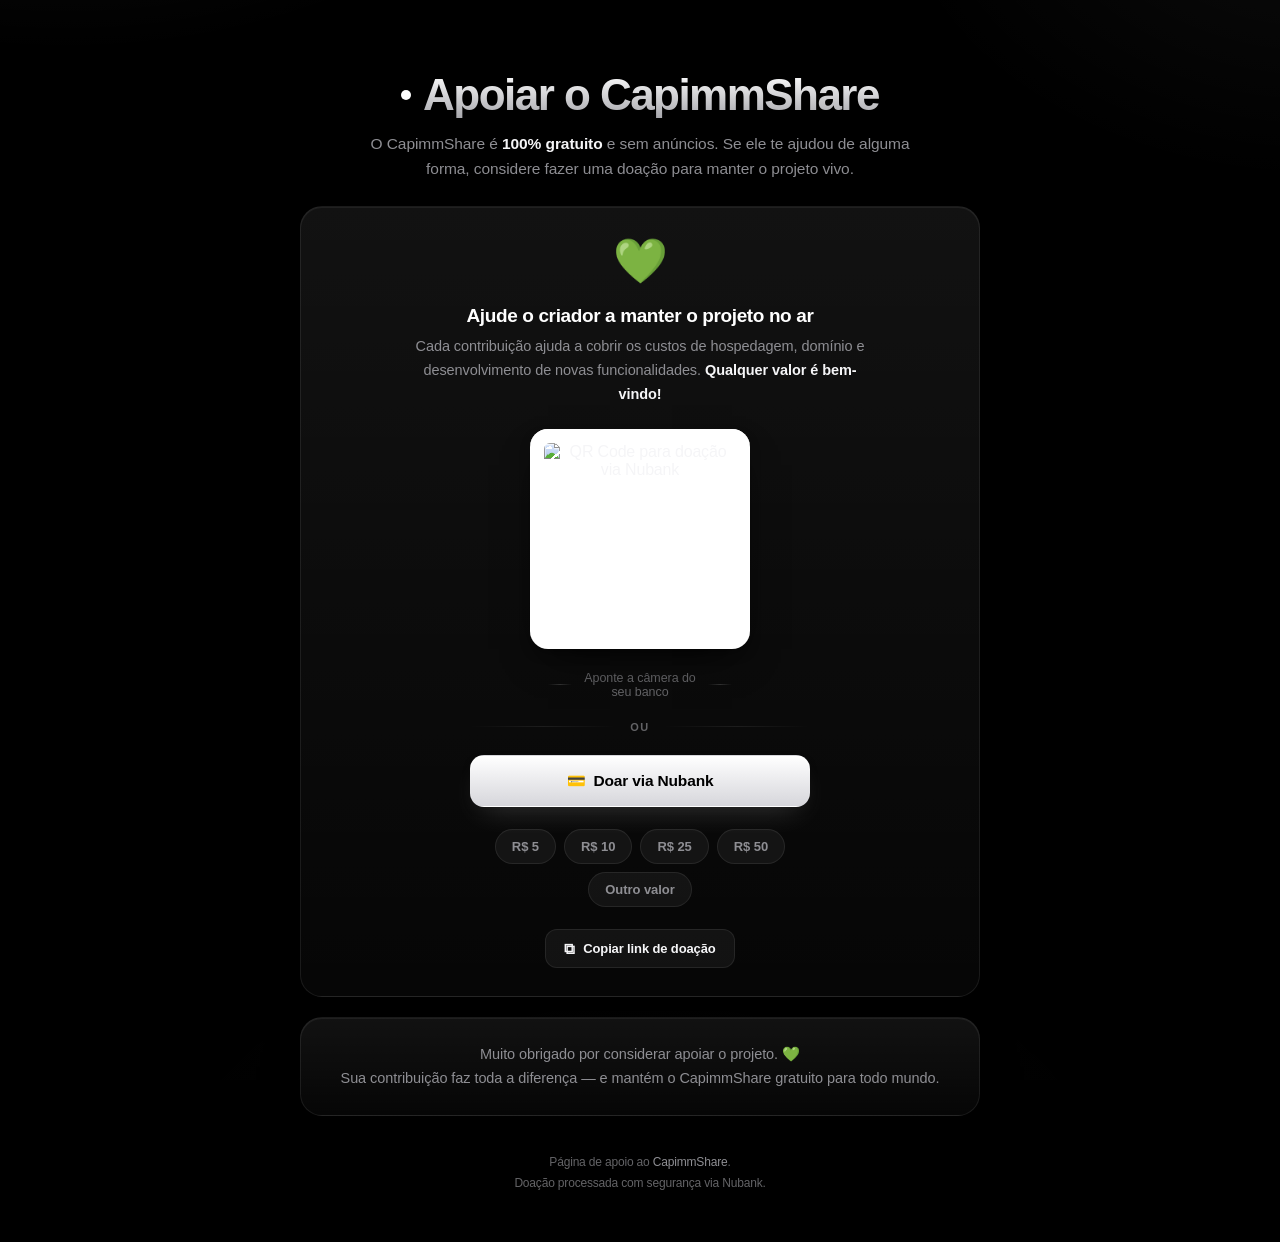
==== apoiar.html @ 95e6bf41 "Create apoiar.html" ====
<!DOCTYPE html>
<html lang="pt-BR">
<head>
<meta charset="UTF-8">
<meta name="viewport" content="width=device-width, initial-scale=1.0, viewport-fit=cover">
<title>CapimmShare — Apoiar o projeto</title>
<style>
  *,*::before,*::after{box-sizing:border-box;margin:0;padding:0}

  :root{
    --black:#000;
    --gray-900:#111;
    --gray-800:#1c1c1e;
    --gray-700:#2c2c2e;
    --gray-600:#3a3a3c;
    --gray-500:#545456;
    --gray-400:#8e8e93;
    --gray-300:#c7c7cc;
    --gray-200:#e5e5ea;
    --white:#fff;

    --text:#f5f5f7;
    --muted:#8e8e93;
    --dim:#636366;

    --stroke:rgba(255,255,255,0.08);
    --stroke-strong:rgba(255,255,255,0.16);

    --ease-out:cubic-bezier(0.16,1,0.3,1);
    --ease-spring:cubic-bezier(0.34,1.56,0.64,1);
    --ease-apple:cubic-bezier(0.32,0.72,0,1);
    --ease-smooth:cubic-bezier(0.4,0,0.2,1);
  }

  html,body{height:100%}
  body{
    font-family:-apple-system,BlinkMacSystemFont,'SF Pro Display','Inter','Segoe UI',Roboto,sans-serif;
    color:var(--text);
    background:var(--black);
    min-height:100dvh;
    -webkit-font-smoothing:antialiased;
    -moz-osx-font-smoothing:grayscale;
    letter-spacing:-0.011em;
    overflow-x:hidden;
    position:relative;
  }

  /* =========================================================
     AMBIENTE (mesmo gradiente animado)
     ========================================================= */
  body::before{
    content:'';
    position:fixed;inset:-20%;
    background:
      radial-gradient(900px 620px at 18% -12%, rgba(255,255,255,0.09), transparent 62%),
      radial-gradient(760px 540px at 88% 4%, rgba(255,255,255,0.05), transparent 58%),
      radial-gradient(900px 700px at 50% 118%, rgba(255,255,255,0.035), transparent 60%);
    pointer-events:none;z-index:0;
    animation:ambient 24s var(--ease-smooth) infinite alternate;
  }
  @keyframes ambient{
    0%{transform:translate3d(0,0,0) scale(1);opacity:1}
    100%{transform:translate3d(0,-2.5%,0) scale(1.05);opacity:.85}
  }

  /* =========================================================
     PÁGINA
     ========================================================= */
  .page{
    position:relative;z-index:1;
    min-height:100dvh;
    display:flex;flex-direction:column;
    align-items:center;
    padding:72px 20px 48px;
    gap:20px;
    max-width:720px;margin:0 auto;width:100%;
  }

  /* Entrada escalonada */
  .page > *{animation:rise .9s var(--ease-out) both}
  .page > *:nth-child(1){animation-delay:.05s}
  .page > *:nth-child(2){animation-delay:.15s}
  .page > *:nth-child(3){animation-delay:.25s}
  .page > *:nth-child(4){animation-delay:.35s}
  @keyframes rise{
    from{opacity:0;transform:translateY(16px)}
    to{opacity:1;transform:translateY(0)}
  }

  /* =========================================================
     HERO
     ========================================================= */
  .hero{
    text-align:center;display:flex;flex-direction:column;
    gap:14px;max-width:560px;margin-bottom:4px;
  }
  .hero h1{
    font-size:clamp(28px,5vw,44px);font-weight:700;
    letter-spacing:-0.035em;line-height:1.05;
    display:flex;align-items:center;justify-content:center;gap:12px;
    background:linear-gradient(180deg,#ffffff 0%,#a8a8ad 100%);
    -webkit-background-clip:text;background-clip:text;
    -webkit-text-fill-color:transparent;color:transparent;
  }
  .hero h1 .dot{
    width:10px;height:10px;border-radius:50%;background:var(--white);
    animation:glowPulse 2.6s var(--ease-smooth) infinite;flex:none;
  }
  @keyframes glowPulse{
    0%{box-shadow:0 0 0 0 rgba(255,255,255,0.35)}
    70%{box-shadow:0 0 0 14px rgba(255,255,255,0)}
    100%{box-shadow:0 0 0 0 rgba(255,255,255,0)}
  }
  .hero p{
    color:var(--muted);font-size:15.5px;line-height:1.6;
    letter-spacing:-0.005em;
  }
  .hero p strong{color:var(--text);font-weight:600}

  /* =========================================================
     GLASS CARD
     ========================================================= */
  .glass-card{
    width:100%;
    background:linear-gradient(180deg, rgba(255,255,255,0.07) 0%, rgba(255,255,255,0.025) 100%);
    border:1px solid var(--stroke);
    border-radius:22px;
    backdrop-filter:blur(40px) saturate(140%);
    -webkit-backdrop-filter:blur(40px) saturate(140%);
    box-shadow:
      0 1px 0 0 rgba(255,255,255,0.06) inset,
      0 30px 70px -34px rgba(0,0,0,0.95),
      0 10px 30px -18px rgba(0,0,0,0.8);
  }

  /* =========================================================
     CARD DE DOAÇÃO
     ========================================================= */
  .donate-card{
    padding:32px 28px 28px;
    display:flex;flex-direction:column;align-items:center;
    gap:22px;
    text-align:center;
  }

  .donate-emoji{
    font-size:44px;line-height:1;
    animation:heartbeat 2.4s var(--ease-spring) infinite;
    display:inline-block;
  }
  @keyframes heartbeat{
    0%,100%{transform:scale(1)}
    14%{transform:scale(1.12)}
    28%{transform:scale(1)}
    42%{transform:scale(1.08)}
    56%{transform:scale(1)}
  }

  .donate-title{
    font-size:19px;font-weight:700;
    letter-spacing:-0.02em;color:var(--white);
  }
  .donate-text{
    font-size:14.5px;line-height:1.65;color:var(--muted);
    letter-spacing:-0.005em;max-width:460px;
  }
  .donate-text strong{color:var(--text);font-weight:600}

  /* QR Code */
  .qr-frame{
    width:220px;height:220px;
    padding:14px;
    background:var(--white);
    border-radius:18px;
    box-shadow:
      0 1px 0 0 rgba(255,255,255,0.9) inset,
      0 18px 40px -18px rgba(0,0,0,0.9),
      0 6px 16px -8px rgba(0,0,0,0.7);
    display:flex;align-items:center;justify-content:center;
    transition:transform .5s var(--ease-apple), box-shadow .5s var(--ease-out);
    position:relative;
  }
  .qr-frame:hover{
    transform:translateY(-4px) scale(1.02);
    box-shadow:
      0 1px 0 0 rgba(255,255,255,0.9) inset,
      0 26px 60px -20px rgba(0,0,0,0.95),
      0 10px 24px -10px rgba(0,0,0,0.8);
  }
  .qr-frame img{
    width:100%;height:100%;
    display:block;border-radius:6px;
    image-rendering:pixelated;
  }

  .qr-hint{
    font-size:12.5px;color:var(--dim);
    letter-spacing:-0.005em;
    display:flex;align-items:center;gap:6px;
  }
  .qr-hint::before,
  .qr-hint::after{
    content:'';flex:0 0 24px;height:1px;
    background:linear-gradient(90deg,transparent,var(--stroke-strong),transparent);
  }

  /* Divisor "ou" */
  .divider{
    display:flex;align-items:center;gap:14px;
    width:100%;max-width:340px;
    color:var(--dim);
    font-size:11px;font-weight:600;
    letter-spacing:0.14em;text-transform:uppercase;
  }
  .divider::before,
  .divider::after{
    content:'';flex:1;height:1px;
    background:linear-gradient(90deg, transparent, var(--stroke), transparent);
  }

  /* =========================================================
     BOTÕES
     ========================================================= */
  .btn{
    font:inherit;font-weight:600;font-size:14px;letter-spacing:-0.01em;
    border:1px solid transparent;border-radius:12px;
    padding:14px 22px;cursor:pointer;
    display:inline-flex;align-items:center;justify-content:center;gap:8px;
    color:var(--text);background:rgba(255,255,255,0.08);border-color:var(--stroke);
    white-space:nowrap;-webkit-tap-highlight-color:transparent;
    text-decoration:none;
    transition:
      transform .3s var(--ease-apple),
      background .3s var(--ease-out),
      box-shadow .3s var(--ease-out),
      color .3s var(--ease-out),
      border-color .3s var(--ease-out);
  }
  .btn:hover{background:rgba(255,255,255,0.12);border-color:var(--stroke-strong)}
  .btn:active{transform:scale(.965)}
  .btn:focus-visible{outline:2px solid rgba(255,255,255,0.4);outline-offset:2px}

  .btn-primary{
    background:linear-gradient(180deg,#ffffff 0%,#d6d6db 100%);
    color:#000;border-color:transparent;
    box-shadow:
      0 1px 0 0 rgba(255,255,255,0.9) inset,
      0 12px 30px -12px rgba(255,255,255,0.22),
      0 4px 12px -6px rgba(0,0,0,0.7);
  }
  .btn-primary:hover{
    background:linear-gradient(180deg,#ffffff 0%,#e8e8ed 100%);
    box-shadow:
      0 1px 0 0 rgba(255,255,255,0.9) inset,
      0 16px 40px -14px rgba(255,255,255,0.28),
      0 6px 16px -8px rgba(0,0,0,0.8);
  }
  .btn-lg{width:100%;max-width:340px;padding:16px;font-size:15.5px;border-radius:14px}

  .btn-ghost{
    background:rgba(255,255,255,0.05);
    border-color:var(--stroke);
    font-size:13px;padding:11px 18px;
  }
  .btn-ghost:hover{background:rgba(255,255,255,0.09)}

  .btn .ico{
    font-size:15px;line-height:1;
    transition:transform .4s var(--ease-spring);
  }
  .btn:hover .ico{transform:scale(1.15) rotate(-6deg)}

  /* =========================================================
     GRID DE VALORES SUGERIDOS
     ========================================================= */
  .amounts{
    display:flex;flex-wrap:wrap;justify-content:center;gap:8px;
    width:100%;max-width:400px;
  }
  .amount-chip{
    font:inherit;font-size:13px;font-weight:600;
    letter-spacing:-0.005em;
    padding:9px 16px;border-radius:999px;
    background:rgba(255,255,255,0.05);
    border:1px solid var(--stroke);
    color:var(--muted);cursor:pointer;
    -webkit-tap-highlight-color:transparent;
    text-decoration:none;
    transition:
      background .3s var(--ease-out),
      border-color .3s var(--ease-out),
      color .3s var(--ease-out),
      transform .3s var(--ease-apple);
  }
  .amount-chip:hover{
    background:rgba(255,255,255,0.1);
    border-color:var(--stroke-strong);
    color:var(--text);
    transform:translateY(-2px);
  }
  .amount-chip:active{transform:translateY(0) scale(.96)}

  /* =========================================================
     FOOTER
     ========================================================= */
  .foot{
    width:100%;text-align:center;
    color:var(--dim);font-size:12px;line-height:1.75;
    padding:8px 4px 0;margin-top:8px;
  }
  .foot a{
    color:var(--muted);text-decoration:none;
    transition:color .2s var(--ease-out);
  }
  .foot a:hover{color:var(--text)}

  .foot .heart{
    color:var(--gray-500);
    animation:heartbeat 2.4s var(--ease-spring) infinite;
    display:inline-block;
    vertical-align:-1px;
  }

  /* =========================================================
     RESPONSIVO
     ========================================================= */
  @media (max-width:520px){
    .page{padding:48px 16px 32px;gap:16px}
    .hero h1{font-size:26px}
    .hero p{font-size:14.5px}
    .donate-card{padding:26px 20px 22px;gap:18px}
    .qr-frame{width:190px;height:190px;padding:12px}
    .donate-emoji{font-size:38px}
  }

  @media (prefers-reduced-motion:reduce){
    *,*::before,*::after{
      animation-duration:.001ms !important;
      transition-duration:.001ms !important;
    }
  }
</style>
</head>
<body>

<main class="page">

  <!-- HERO -->
  <header class="hero">
    <h1><span class="dot"></span> Apoiar o CapimmShare</h1>
    <p>O CapimmShare é <strong>100% gratuito</strong> e sem anúncios. Se ele te ajudou de alguma forma, considere fazer uma doação para manter o projeto vivo.</p>
  </header>

  <!-- CARD DE DOAÇÃO -->
  <section class="glass-card donate-card" aria-label="Apoiar o criador">

    <span class="donate-emoji" aria-hidden="true">💚</span>

    <div>
      <h2 class="donate-title">Ajude o criador a manter o projeto no ar</h2>
      <p class="donate-text" style="margin-top:8px">
        Cada contribuição ajuda a cobrir os custos de hospedagem, domínio e desenvolvimento de novas funcionalidades. <strong>Qualquer valor é bem-vindo!</strong>
      </p>
    </div>

    <!-- QR Code Pix / Nubank -->
    <div class="qr-frame" aria-label="QR Code para doação via Nubank">
      <img
        src="https://api.qrserver.com/v1/create-qr-code/?size=400x400&data=https%3A%2F%2Fnubank.com.br%2Fcobrar%2F7c4vss%2F6ab88395-e755-4bbb-9c16-ff01f8317d6e"
        alt="QR Code para doação via Nubank"
        width="400"
        height="400"
        loading="lazy"
        referrerpolicy="no-referrer"
      >
    </div>

    <span class="qr-hint">Aponte a câmera do seu banco</span>

    <!-- Divisor -->
    <div class="divider">ou</div>

    <!-- Botão principal — link direto Nubank -->
    <a
      class="btn btn-primary btn-lg"
      href="https://nubank.com.br/cobrar/7c4vss/6ab88395-e755-4bbb-9c16-ff01f8317d6e"
      target="_blank"
      rel="noopener"
    >
      <span class="ico">💳</span>
      Doar via Nubank
    </a>

    <!-- Valores sugeridos -->
    <div class="amounts" aria-label="Valores sugeridos">
      <a class="amount-chip" href="https://nubank.com.br/cobrar/7c4vss/6ab88395-e755-4bbb-9c16-ff01f8317d6e" target="_blank" rel="noopener">R$ 5</a>
      <a class="amount-chip" href="https://nubank.com.br/cobrar/7c4vss/6ab88395-e755-4bbb-9c16-ff01f8317d6e" target="_blank" rel="noopener">R$ 10</a>
      <a class="amount-chip" href="https://nubank.com.br/cobrar/7c4vss/6ab88395-e755-4bbb-9c16-ff01f8317d6e" target="_blank" rel="noopener">R$ 25</a>
      <a class="amount-chip" href="https://nubank.com.br/cobrar/7c4vss/6ab88395-e755-4bbb-9c16-ff01f8317d6e" target="_blank" rel="noopener">R$ 50</a>
      <a class="amount-chip" href="https://nubank.com.br/cobrar/7c4vss/6ab88395-e755-4bbb-9c16-ff01f8317d6e" target="_blank" rel="noopener">Outro valor</a>
    </div>

    <!-- Botão secundário — copiar link -->
    <button class="btn btn-ghost" type="button" id="btnCopiar">
      <span class="ico">⧉</span>
      <span id="btnCopiarLabel">Copiar link de doação</span>
    </button>

  </section>

  <!-- MENSAGEM DE AGRADECIMENTO -->
  <section class="glass-card" style="padding:24px 26px;text-align:center">
    <p style="font-size:14.5px;line-height:1.7;color:var(--muted);letter-spacing:-0.005em">
      Muito obrigado por considerar apoiar o projeto. <span class="heart">💚</span><br>
      Sua contribuição faz toda a diferença — e mantém o CapimmShare gratuito para todo mundo.
    </p>
  </section>

  <!-- RODAPÉ -->
  <footer class="foot">
    Página de apoio ao <a href="https://capimmshare.lovable.app/" target="_blank" rel="noopener">CapimmShare</a>.<br>
    Doação processada com segurança via Nubank.
  </footer>

</main>

<script>
(function(){
  'use strict';

  const DONATE_URL = 'https://nubank.com.br/cobrar/7c4vss/6ab88395-e755-4bbb-9c16-ff01f8317d6e';

  const btn = document.getElementById('btnCopiar');
  const label = document.getElementById('btnCopiarLabel');
  const original = label.textContent;

  btn.addEventListener('click', async () => {
    try {
      await navigator.clipboard.writeText(DONATE_URL);
    } catch (_) {
      // fallback
      const ta = document.createElement('textarea');
      ta.value = DONATE_URL;
      ta.style.position = 'fixed';
      ta.style.opacity = '0';
      document.body.appendChild(ta);
      ta.select();
      try { document.execCommand('copy'); } catch (_) {}
      ta.remove();
    }

    label.textContent = '✓ Link copiado!';
    btn.style.borderColor = 'rgba(255,255,255,0.25)';

    clearTimeout(btn._t);
    btn._t = setTimeout(() => {
      label.textContent = original;
      btn.style.borderColor = '';
    }, 1800);
  });

})();
</script>

</body>
</html>
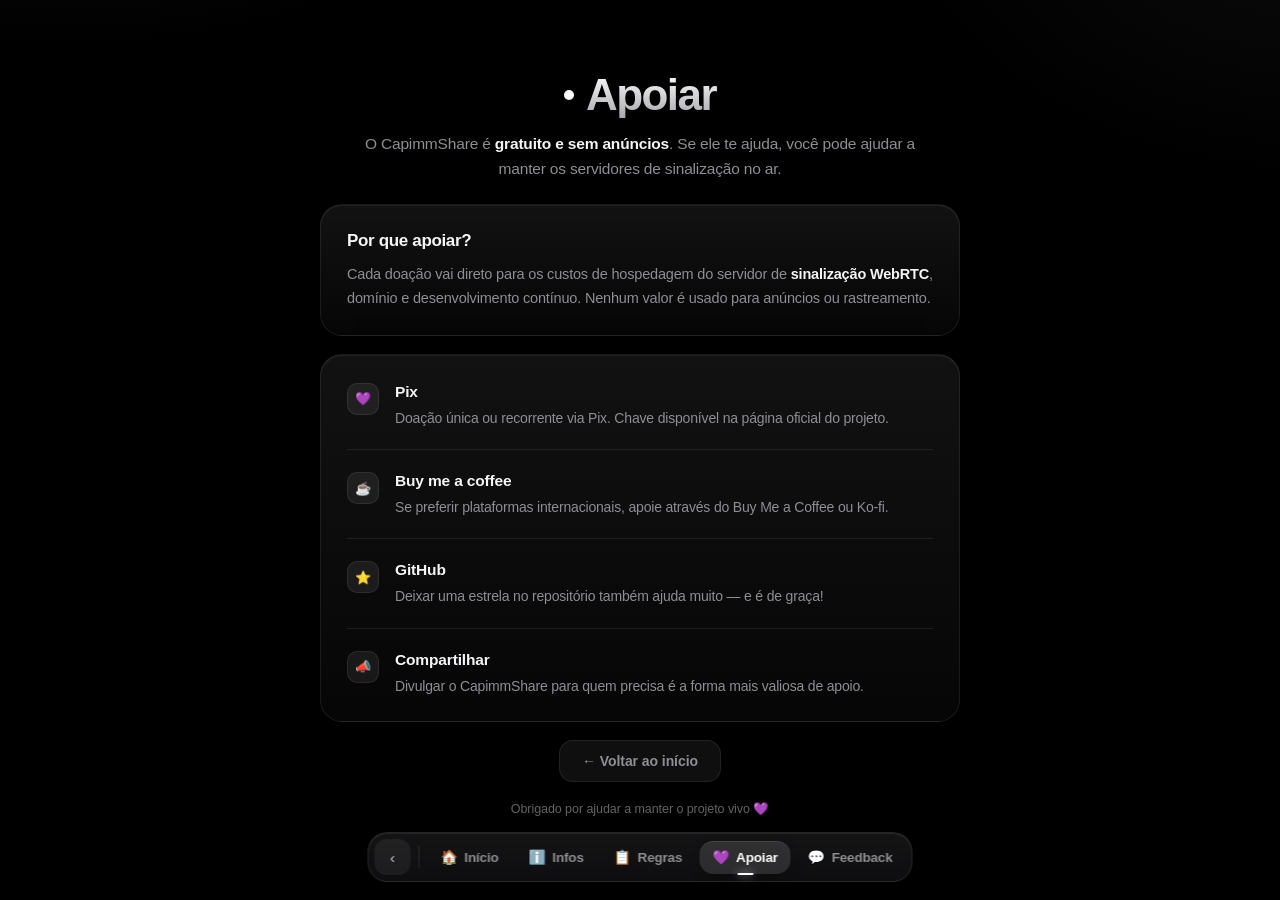
==== commit 37bb6e36: "Update apoiar.html" ====
--- a/apoiar.html
+++ b/apoiar.html
@@ -4,463 +4,59 @@
 <meta charset="UTF-8">
 <meta name="viewport" content="width=device-width, initial-scale=1.0, viewport-fit=cover">
 <title>CapimmShare — Apoiar o projeto</title>
-<style>
-  *,*::before,*::after{box-sizing:border-box;margin:0;padding:0}
-
-  :root{
-    --black:#000;
-    --gray-900:#111;
-    --gray-800:#1c1c1e;
-    --gray-700:#2c2c2e;
-    --gray-600:#3a3a3c;
-    --gray-500:#545456;
-    --gray-400:#8e8e93;
-    --gray-300:#c7c7cc;
-    --gray-200:#e5e5ea;
-    --white:#fff;
-
-    --text:#f5f5f7;
-    --muted:#8e8e93;
-    --dim:#636366;
-
-    --stroke:rgba(255,255,255,0.08);
-    --stroke-strong:rgba(255,255,255,0.16);
-
-    --ease-out:cubic-bezier(0.16,1,0.3,1);
-    --ease-spring:cubic-bezier(0.34,1.56,0.64,1);
-    --ease-apple:cubic-bezier(0.32,0.72,0,1);
-    --ease-smooth:cubic-bezier(0.4,0,0.2,1);
-  }
-
-  html,body{height:100%}
-  body{
-    font-family:-apple-system,BlinkMacSystemFont,'SF Pro Display','Inter','Segoe UI',Roboto,sans-serif;
-    color:var(--text);
-    background:var(--black);
-    min-height:100dvh;
-    -webkit-font-smoothing:antialiased;
-    -moz-osx-font-smoothing:grayscale;
-    letter-spacing:-0.011em;
-    overflow-x:hidden;
-    position:relative;
-  }
-
-  /* =========================================================
-     AMBIENTE (mesmo gradiente animado)
-     ========================================================= */
-  body::before{
-    content:'';
-    position:fixed;inset:-20%;
-    background:
-      radial-gradient(900px 620px at 18% -12%, rgba(255,255,255,0.09), transparent 62%),
-      radial-gradient(760px 540px at 88% 4%, rgba(255,255,255,0.05), transparent 58%),
-      radial-gradient(900px 700px at 50% 118%, rgba(255,255,255,0.035), transparent 60%);
-    pointer-events:none;z-index:0;
-    animation:ambient 24s var(--ease-smooth) infinite alternate;
-  }
-  @keyframes ambient{
-    0%{transform:translate3d(0,0,0) scale(1);opacity:1}
-    100%{transform:translate3d(0,-2.5%,0) scale(1.05);opacity:.85}
-  }
-
-  /* =========================================================
-     PÁGINA
-     ========================================================= */
-  .page{
-    position:relative;z-index:1;
-    min-height:100dvh;
-    display:flex;flex-direction:column;
-    align-items:center;
-    padding:72px 20px 48px;
-    gap:20px;
-    max-width:720px;margin:0 auto;width:100%;
-  }
-
-  /* Entrada escalonada */
-  .page > *{animation:rise .9s var(--ease-out) both}
-  .page > *:nth-child(1){animation-delay:.05s}
-  .page > *:nth-child(2){animation-delay:.15s}
-  .page > *:nth-child(3){animation-delay:.25s}
-  .page > *:nth-child(4){animation-delay:.35s}
-  @keyframes rise{
-    from{opacity:0;transform:translateY(16px)}
-    to{opacity:1;transform:translateY(0)}
-  }
-
-  /* =========================================================
-     HERO
-     ========================================================= */
-  .hero{
-    text-align:center;display:flex;flex-direction:column;
-    gap:14px;max-width:560px;margin-bottom:4px;
-  }
-  .hero h1{
-    font-size:clamp(28px,5vw,44px);font-weight:700;
-    letter-spacing:-0.035em;line-height:1.05;
-    display:flex;align-items:center;justify-content:center;gap:12px;
-    background:linear-gradient(180deg,#ffffff 0%,#a8a8ad 100%);
-    -webkit-background-clip:text;background-clip:text;
-    -webkit-text-fill-color:transparent;color:transparent;
-  }
-  .hero h1 .dot{
-    width:10px;height:10px;border-radius:50%;background:var(--white);
-    animation:glowPulse 2.6s var(--ease-smooth) infinite;flex:none;
-  }
-  @keyframes glowPulse{
-    0%{box-shadow:0 0 0 0 rgba(255,255,255,0.35)}
-    70%{box-shadow:0 0 0 14px rgba(255,255,255,0)}
-    100%{box-shadow:0 0 0 0 rgba(255,255,255,0)}
-  }
-  .hero p{
-    color:var(--muted);font-size:15.5px;line-height:1.6;
-    letter-spacing:-0.005em;
-  }
-  .hero p strong{color:var(--text);font-weight:600}
-
-  /* =========================================================
-     GLASS CARD
-     ========================================================= */
-  .glass-card{
-    width:100%;
-    background:linear-gradient(180deg, rgba(255,255,255,0.07) 0%, rgba(255,255,255,0.025) 100%);
-    border:1px solid var(--stroke);
-    border-radius:22px;
-    backdrop-filter:blur(40px) saturate(140%);
-    -webkit-backdrop-filter:blur(40px) saturate(140%);
-    box-shadow:
-      0 1px 0 0 rgba(255,255,255,0.06) inset,
-      0 30px 70px -34px rgba(0,0,0,0.95),
-      0 10px 30px -18px rgba(0,0,0,0.8);
-  }
-
-  /* =========================================================
-     CARD DE DOAÇÃO
-     ========================================================= */
-  .donate-card{
-    padding:32px 28px 28px;
-    display:flex;flex-direction:column;align-items:center;
-    gap:22px;
-    text-align:center;
-  }
-
-  .donate-emoji{
-    font-size:44px;line-height:1;
-    animation:heartbeat 2.4s var(--ease-spring) infinite;
-    display:inline-block;
-  }
-  @keyframes heartbeat{
-    0%,100%{transform:scale(1)}
-    14%{transform:scale(1.12)}
-    28%{transform:scale(1)}
-    42%{transform:scale(1.08)}
-    56%{transform:scale(1)}
-  }
-
-  .donate-title{
-    font-size:19px;font-weight:700;
-    letter-spacing:-0.02em;color:var(--white);
-  }
-  .donate-text{
-    font-size:14.5px;line-height:1.65;color:var(--muted);
-    letter-spacing:-0.005em;max-width:460px;
-  }
-  .donate-text strong{color:var(--text);font-weight:600}
-
-  /* QR Code */
-  .qr-frame{
-    width:220px;height:220px;
-    padding:14px;
-    background:var(--white);
-    border-radius:18px;
-    box-shadow:
-      0 1px 0 0 rgba(255,255,255,0.9) inset,
-      0 18px 40px -18px rgba(0,0,0,0.9),
-      0 6px 16px -8px rgba(0,0,0,0.7);
-    display:flex;align-items:center;justify-content:center;
-    transition:transform .5s var(--ease-apple), box-shadow .5s var(--ease-out);
-    position:relative;
-  }
-  .qr-frame:hover{
-    transform:translateY(-4px) scale(1.02);
-    box-shadow:
-      0 1px 0 0 rgba(255,255,255,0.9) inset,
-      0 26px 60px -20px rgba(0,0,0,0.95),
-      0 10px 24px -10px rgba(0,0,0,0.8);
-  }
-  .qr-frame img{
-    width:100%;height:100%;
-    display:block;border-radius:6px;
-    image-rendering:pixelated;
-  }
-
-  .qr-hint{
-    font-size:12.5px;color:var(--dim);
-    letter-spacing:-0.005em;
-    display:flex;align-items:center;gap:6px;
-  }
-  .qr-hint::before,
-  .qr-hint::after{
-    content:'';flex:0 0 24px;height:1px;
-    background:linear-gradient(90deg,transparent,var(--stroke-strong),transparent);
-  }
-
-  /* Divisor "ou" */
-  .divider{
-    display:flex;align-items:center;gap:14px;
-    width:100%;max-width:340px;
-    color:var(--dim);
-    font-size:11px;font-weight:600;
-    letter-spacing:0.14em;text-transform:uppercase;
-  }
-  .divider::before,
-  .divider::after{
-    content:'';flex:1;height:1px;
-    background:linear-gradient(90deg, transparent, var(--stroke), transparent);
-  }
-
-  /* =========================================================
-     BOTÕES
-     ========================================================= */
-  .btn{
-    font:inherit;font-weight:600;font-size:14px;letter-spacing:-0.01em;
-    border:1px solid transparent;border-radius:12px;
-    padding:14px 22px;cursor:pointer;
-    display:inline-flex;align-items:center;justify-content:center;gap:8px;
-    color:var(--text);background:rgba(255,255,255,0.08);border-color:var(--stroke);
-    white-space:nowrap;-webkit-tap-highlight-color:transparent;
-    text-decoration:none;
-    transition:
-      transform .3s var(--ease-apple),
-      background .3s var(--ease-out),
-      box-shadow .3s var(--ease-out),
-      color .3s var(--ease-out),
-      border-color .3s var(--ease-out);
-  }
-  .btn:hover{background:rgba(255,255,255,0.12);border-color:var(--stroke-strong)}
-  .btn:active{transform:scale(.965)}
-  .btn:focus-visible{outline:2px solid rgba(255,255,255,0.4);outline-offset:2px}
-
-  .btn-primary{
-    background:linear-gradient(180deg,#ffffff 0%,#d6d6db 100%);
-    color:#000;border-color:transparent;
-    box-shadow:
-      0 1px 0 0 rgba(255,255,255,0.9) inset,
-      0 12px 30px -12px rgba(255,255,255,0.22),
-      0 4px 12px -6px rgba(0,0,0,0.7);
-  }
-  .btn-primary:hover{
-    background:linear-gradient(180deg,#ffffff 0%,#e8e8ed 100%);
-    box-shadow:
-      0 1px 0 0 rgba(255,255,255,0.9) inset,
-      0 16px 40px -14px rgba(255,255,255,0.28),
-      0 6px 16px -8px rgba(0,0,0,0.8);
-  }
-  .btn-lg{width:100%;max-width:340px;padding:16px;font-size:15.5px;border-radius:14px}
-
-  .btn-ghost{
-    background:rgba(255,255,255,0.05);
-    border-color:var(--stroke);
-    font-size:13px;padding:11px 18px;
-  }
-  .btn-ghost:hover{background:rgba(255,255,255,0.09)}
-
-  .btn .ico{
-    font-size:15px;line-height:1;
-    transition:transform .4s var(--ease-spring);
-  }
-  .btn:hover .ico{transform:scale(1.15) rotate(-6deg)}
-
-  /* =========================================================
-     GRID DE VALORES SUGERIDOS
-     ========================================================= */
-  .amounts{
-    display:flex;flex-wrap:wrap;justify-content:center;gap:8px;
-    width:100%;max-width:400px;
-  }
-  .amount-chip{
-    font:inherit;font-size:13px;font-weight:600;
-    letter-spacing:-0.005em;
-    padding:9px 16px;border-radius:999px;
-    background:rgba(255,255,255,0.05);
-    border:1px solid var(--stroke);
-    color:var(--muted);cursor:pointer;
-    -webkit-tap-highlight-color:transparent;
-    text-decoration:none;
-    transition:
-      background .3s var(--ease-out),
-      border-color .3s var(--ease-out),
-      color .3s var(--ease-out),
-      transform .3s var(--ease-apple);
-  }
-  .amount-chip:hover{
-    background:rgba(255,255,255,0.1);
-    border-color:var(--stroke-strong);
-    color:var(--text);
-    transform:translateY(-2px);
-  }
-  .amount-chip:active{transform:translateY(0) scale(.96)}
-
-  /* =========================================================
-     FOOTER
-     ========================================================= */
-  .foot{
-    width:100%;text-align:center;
-    color:var(--dim);font-size:12px;line-height:1.75;
-    padding:8px 4px 0;margin-top:8px;
-  }
-  .foot a{
-    color:var(--muted);text-decoration:none;
-    transition:color .2s var(--ease-out);
-  }
-  .foot a:hover{color:var(--text)}
-
-  .foot .heart{
-    color:var(--gray-500);
-    animation:heartbeat 2.4s var(--ease-spring) infinite;
-    display:inline-block;
-    vertical-align:-1px;
-  }
-
-  /* =========================================================
-     RESPONSIVO
-     ========================================================= */
-  @media (max-width:520px){
-    .page{padding:48px 16px 32px;gap:16px}
-    .hero h1{font-size:26px}
-    .hero p{font-size:14.5px}
-    .donate-card{padding:26px 20px 22px;gap:18px}
-    .qr-frame{width:190px;height:190px;padding:12px}
-    .donate-emoji{font-size:38px}
-  }
-
-  @media (prefers-reduced-motion:reduce){
-    *,*::before,*::after{
-      animation-duration:.001ms !important;
-      transition-duration:.001ms !important;
-    }
-  }
-</style>
+<link rel="stylesheet" href="style.css">
 </head>
 <body>
+  <main class="page">
+    <header class="hero">
+      <h1><span class="dot"></span>Apoiar</h1>
+      <p>O CapimmShare é <strong>gratuito e sem anúncios</strong>. Se ele te ajuda, você pode ajudar a manter os servidores de sinalização no ar.</p>
+    </header>
 
-<main class="page">
+    <section class="glass-card info-card">
+      <h2>Por que apoiar?</h2>
+      <p>Cada doação vai direto para os custos de hospedagem do servidor de <strong>sinalização WebRTC</strong>, domínio e desenvolvimento contínuo. Nenhum valor é usado para anúncios ou rastreamento.</p>
+    </section>
 
-  <!-- HERO -->
-  <header class="hero">
-    <h1><span class="dot"></span> Apoiar o CapimmShare</h1>
-    <p>O CapimmShare é <strong>100% gratuito</strong> e sem anúncios. Se ele te ajudou de alguma forma, considere fazer uma doação para manter o projeto vivo.</p>
-  </header>
+    <section class="glass-card rules-card">
+      <div class="rule-item">
+        <div class="rule-num">💜</div>
+        <div class="rule-content">
+          <h3>Pix</h3>
+          <p>Doação única ou recorrente via Pix. Chave disponível na página oficial do projeto.</p>
+        </div>
+      </div>
 
-  <!-- CARD DE DOAÇÃO -->
-  <section class="glass-card donate-card" aria-label="Apoiar o criador">
+      <div class="rule-item">
+        <div class="rule-num">☕</div>
+        <div class="rule-content">
+          <h3>Buy me a coffee</h3>
+          <p>Se preferir plataformas internacionais, apoie através do Buy Me a Coffee ou Ko-fi.</p>
+        </div>
+      </div>
 
-    <span class="donate-emoji" aria-hidden="true">💚</span>
+      <div class="rule-item">
+        <div class="rule-num">⭐</div>
+        <div class="rule-content">
+          <h3>GitHub</h3>
+          <p>Deixar uma estrela no repositório também ajuda muito — e é de graça!</p>
+        </div>
+      </div>
 
-    <div>
-      <h2 class="donate-title">Ajude o criador a manter o projeto no ar</h2>
-      <p class="donate-text" style="margin-top:8px">
-        Cada contribuição ajuda a cobrir os custos de hospedagem, domínio e desenvolvimento de novas funcionalidades. <strong>Qualquer valor é bem-vindo!</strong>
-      </p>
-    </div>
+      <div class="rule-item">
+        <div class="rule-num">📣</div>
+        <div class="rule-content">
+          <h3>Compartilhar</h3>
+          <p>Divulgar o CapimmShare para quem precisa é a forma mais valiosa de apoio.</p>
+        </div>
+      </div>
+    </section>
 
-    <!-- QR Code Pix / Nubank -->
-    <div class="qr-frame" aria-label="QR Code para doação via Nubank">
-      <img
-        src="https://api.qrserver.com/v1/create-qr-code/?size=400x400&data=https%3A%2F%2Fnubank.com.br%2Fcobrar%2F7c4vss%2F6ab88395-e755-4bbb-9c16-ff01f8317d6e"
-        alt="QR Code para doação via Nubank"
-        width="400"
-        height="400"
-        loading="lazy"
-        referrerpolicy="no-referrer"
-      >
-    </div>
+    <a href="https://capimmm.github.io/CapimmShare/" class="back-btn">← Voltar ao início</a>
 
-    <span class="qr-hint">Aponte a câmera do seu banco</span>
+    <p class="footer-note">Obrigado por ajudar a manter o projeto vivo 💜</p>
+  </main>
 
-    <!-- Divisor -->
-    <div class="divider">ou</div>
-
-    <!-- Botão principal — link direto Nubank -->
-    <a
-      class="btn btn-primary btn-lg"
-      href="https://nubank.com.br/cobrar/7c4vss/6ab88395-e755-4bbb-9c16-ff01f8317d6e"
-      target="_blank"
-      rel="noopener"
-    >
-      <span class="ico">💳</span>
-      Doar via Nubank
-    </a>
-
-    <!-- Valores sugeridos -->
-    <div class="amounts" aria-label="Valores sugeridos">
-      <a class="amount-chip" href="https://nubank.com.br/cobrar/7c4vss/6ab88395-e755-4bbb-9c16-ff01f8317d6e" target="_blank" rel="noopener">R$ 5</a>
-      <a class="amount-chip" href="https://nubank.com.br/cobrar/7c4vss/6ab88395-e755-4bbb-9c16-ff01f8317d6e" target="_blank" rel="noopener">R$ 10</a>
-      <a class="amount-chip" href="https://nubank.com.br/cobrar/7c4vss/6ab88395-e755-4bbb-9c16-ff01f8317d6e" target="_blank" rel="noopener">R$ 25</a>
-      <a class="amount-chip" href="https://nubank.com.br/cobrar/7c4vss/6ab88395-e755-4bbb-9c16-ff01f8317d6e" target="_blank" rel="noopener">R$ 50</a>
-      <a class="amount-chip" href="https://nubank.com.br/cobrar/7c4vss/6ab88395-e755-4bbb-9c16-ff01f8317d6e" target="_blank" rel="noopener">Outro valor</a>
-    </div>
-
-    <!-- Botão secundário — copiar link -->
-    <button class="btn btn-ghost" type="button" id="btnCopiar">
-      <span class="ico">⧉</span>
-      <span id="btnCopiarLabel">Copiar link de doação</span>
-    </button>
-
-  </section>
-
-  <!-- MENSAGEM DE AGRADECIMENTO -->
-  <section class="glass-card" style="padding:24px 26px;text-align:center">
-    <p style="font-size:14.5px;line-height:1.7;color:var(--muted);letter-spacing:-0.005em">
-      Muito obrigado por considerar apoiar o projeto. <span class="heart">💚</span><br>
-      Sua contribuição faz toda a diferença — e mantém o CapimmShare gratuito para todo mundo.
-    </p>
-  </section>
-
-  <!-- RODAPÉ -->
-  <footer class="foot">
-    Página de apoio ao <a href="https://capimmshare.lovable.app/" target="_blank" rel="noopener">CapimmShare</a>.<br>
-    Doação processada com segurança via Nubank.
-  </footer>
-
-</main>
-
-<script>
-(function(){
-  'use strict';
-
-  const DONATE_URL = 'https://nubank.com.br/cobrar/7c4vss/6ab88395-e755-4bbb-9c16-ff01f8317d6e';
-
-  const btn = document.getElementById('btnCopiar');
-  const label = document.getElementById('btnCopiarLabel');
-  const original = label.textContent;
-
-  btn.addEventListener('click', async () => {
-    try {
-      await navigator.clipboard.writeText(DONATE_URL);
-    } catch (_) {
-      // fallback
-      const ta = document.createElement('textarea');
-      ta.value = DONATE_URL;
-      ta.style.position = 'fixed';
-      ta.style.opacity = '0';
-      document.body.appendChild(ta);
-      ta.select();
-      try { document.execCommand('copy'); } catch (_) {}
-      ta.remove();
-    }
-
-    label.textContent = '✓ Link copiado!';
-    btn.style.borderColor = 'rgba(255,255,255,0.25)';
-
-    clearTimeout(btn._t);
-    btn._t = setTimeout(() => {
-      label.textContent = original;
-      btn.style.borderColor = '';
-    }, 1800);
-  });
-
-})();
-</script>
-
+  <script src="navbar.js" defer></script>
 </body>
 </html>
--- a/style.css
+++ b/style.css
@@ -0,0 +1,203 @@
+*,*::before,*::after{box-sizing:border-box;margin:0;padding:0}
+
+:root{
+  --black:#000;--gray-900:#111;--gray-800:#1c1c1e;--gray-700:#2c2c2e;
+  --gray-600:#3a3a3c;--gray-500:#545456;--gray-400:#8e8e93;--gray-300:#c7c7cc;
+  --gray-200:#e5e5ea;--white:#fff;
+  --text:#f5f5f7;--muted:#8e8e93;--dim:#636366;
+  --stroke:rgba(255,255,255,0.08);--stroke-strong:rgba(255,255,255,0.16);
+  --ease-out:cubic-bezier(0.16,1,0.3,1);
+  --ease-spring:cubic-bezier(0.34,1.56,0.64,1);
+  --ease-apple:cubic-bezier(0.32,0.72,0,1);
+  --ease-smooth:cubic-bezier(0.4,0,0.2,1);
+}
+
+html,body{height:100%}
+body{
+  font-family:-apple-system,BlinkMacSystemFont,'SF Pro Display','Inter','Segoe UI',Roboto,sans-serif;
+  color:var(--text);background:var(--black);min-height:100dvh;
+  -webkit-font-smoothing:antialiased;-moz-osx-font-smoothing:grayscale;
+  letter-spacing:-0.011em;overflow-x:hidden;position:relative;
+}
+
+body::before{
+  content:'';position:fixed;inset:-20%;
+  background:
+    radial-gradient(900px 620px at 18% -12%, rgba(255,255,255,0.09), transparent 62%),
+    radial-gradient(760px 540px at 88% 4%, rgba(255,255,255,0.05), transparent 58%),
+    radial-gradient(900px 700px at 50% 118%, rgba(255,255,255,0.035), transparent 60%);
+  pointer-events:none;z-index:0;
+  animation:ambient 24s var(--ease-smooth) infinite alternate;
+}
+@keyframes ambient{
+  0%{transform:translate3d(0,0,0) scale(1);opacity:1}
+  100%{transform:translate3d(0,-2.5%,0) scale(1.05);opacity:.85}
+}
+
+.page{
+  position:relative;z-index:1;min-height:100dvh;
+  display:flex;flex-direction:column;align-items:center;
+  padding:72px 20px 48px;gap:18px;
+  max-width:680px;margin:0 auto;width:100%;
+}
+
+.page > *{animation:rise .9s var(--ease-out) both}
+.page > *:nth-child(1){animation-delay:.05s}
+.page > *:nth-child(2){animation-delay:.15s}
+.page > *:nth-child(3){animation-delay:.25s}
+.page > *:nth-child(4){animation-delay:.35s}
+.page > *:nth-child(5){animation-delay:.45s}
+.page > *:nth-child(6){animation-delay:.55s}
+@keyframes rise{
+  from{opacity:0;transform:translateY(16px)}
+  to{opacity:1;transform:translateY(0)}
+}
+
+.hero{
+  text-align:center;display:flex;flex-direction:column;
+  gap:14px;max-width:560px;margin-bottom:4px;
+}
+.hero h1{
+  font-size:clamp(28px,5vw,44px);font-weight:700;
+  letter-spacing:-0.035em;line-height:1.05;
+  display:flex;align-items:center;justify-content:center;gap:12px;
+  background:linear-gradient(180deg,#ffffff 0%,#a8a8ad 100%);
+  -webkit-background-clip:text;background-clip:text;
+  -webkit-text-fill-color:transparent;color:transparent;
+}
+.hero h1 .dot{
+  width:10px;height:10px;border-radius:50%;background:var(--white);
+  animation:glowPulse 2.6s var(--ease-smooth) infinite;flex:none;
+}
+@keyframes glowPulse{
+  0%{box-shadow:0 0 0 0 rgba(255,255,255,0.35)}
+  70%{box-shadow:0 0 0 14px rgba(255,255,255,0)}
+  100%{box-shadow:0 0 0 0 rgba(255,255,255,0)}
+}
+.hero p{color:var(--muted);font-size:15.5px;line-height:1.6}
+.hero p strong{color:var(--text);font-weight:600}
+
+.glass-card{
+  width:100%;
+  background:linear-gradient(180deg, rgba(255,255,255,0.07) 0%, rgba(255,255,255,0.025) 100%);
+  border:1px solid var(--stroke);border-radius:22px;
+  backdrop-filter:blur(40px) saturate(140%);
+  -webkit-backdrop-filter:blur(40px) saturate(140%);
+  box-shadow:
+    0 1px 0 0 rgba(255,255,255,0.06) inset,
+    0 30px 70px -34px rgba(0,0,0,0.95),
+    0 10px 30px -18px rgba(0,0,0,0.8);
+}
+
+.rules-card{padding:28px 26px 24px;display:flex;flex-direction:column;gap:22px}
+.info-card{padding:26px 26px 24px;display:flex;flex-direction:column;gap:12px}
+.info-card h2{font-size:17px;font-weight:600;letter-spacing:-0.02em}
+.info-card p{font-size:14.5px;line-height:1.65;color:var(--muted)}
+.info-card p strong{color:var(--text);font-weight:600}
+
+.rule-item{
+  display:flex;gap:16px;align-items:flex-start;
+  padding-bottom:20px;border-bottom:1px solid var(--stroke);
+  transition:transform .4s var(--ease-apple);
+}
+.rule-item:last-child{border-bottom:none;padding-bottom:0}
+.rule-item:hover{transform:translateX(4px)}
+
+.rule-num{
+  flex:none;width:32px;height:32px;border-radius:10px;
+  background:rgba(255,255,255,0.07);border:1px solid var(--stroke);
+  display:flex;align-items:center;justify-content:center;
+  font-size:13px;font-weight:700;color:var(--muted);
+  transition:background .3s var(--ease-out), color .3s var(--ease-out);
+}
+.rule-item:hover .rule-num{background:rgba(255,255,255,0.12);color:var(--white)}
+
+.rule-content{display:flex;flex-direction:column;gap:6px}
+.rule-content h3{font-size:15.5px;font-weight:600;letter-spacing:-0.01em;color:var(--text)}
+.rule-content p{font-size:14px;line-height:1.6;color:var(--muted)}
+.rule-content p strong{color:var(--text);font-weight:600}
+
+.grid-card{
+  padding:22px;display:grid;
+  grid-template-columns:repeat(auto-fit,minmax(180px,1fr));
+  gap:16px;
+}
+.feature{
+  padding:18px;border-radius:16px;
+  background:rgba(255,255,255,0.035);
+  border:1px solid var(--stroke);
+  display:flex;flex-direction:column;gap:8px;
+  transition:background .3s var(--ease-out), transform .4s var(--ease-spring);
+}
+.feature:hover{background:rgba(255,255,255,0.07);transform:translateY(-2px)}
+.feature-icon{font-size:22px}
+.feature h3{font-size:14.5px;font-weight:600;letter-spacing:-0.01em}
+.feature p{font-size:13px;line-height:1.55;color:var(--muted)}
+
+.cta-btn{
+  display:inline-flex;align-items:center;justify-content:center;gap:8px;
+  padding:14px 26px;border-radius:16px;border:1px solid rgba(255,255,255,0.18);
+  background:linear-gradient(180deg, rgba(255,255,255,0.18) 0%, rgba(255,255,255,0.08) 100%);
+  color:var(--white);font-size:15px;font-weight:600;
+  text-decoration:none;cursor:pointer;
+  letter-spacing:-0.01em;align-self:center;
+  box-shadow:
+    0 1px 0 0 rgba(255,255,255,0.2) inset,
+    0 12px 30px -14px rgba(255,255,255,0.25);
+  transition:
+    transform .35s var(--ease-spring),
+    background .3s var(--ease-out),
+    box-shadow .3s var(--ease-out);
+}
+.cta-btn:hover{transform:translateY(-2px);box-shadow:0 1px 0 0 rgba(255,255,255,0.25) inset, 0 16px 36px -14px rgba(255,255,255,0.35)}
+.cta-btn:active{transform:scale(0.97)}
+
+.back-btn{
+  display:inline-flex;align-items:center;gap:8px;
+  padding:12px 22px;border-radius:14px;
+  background:rgba(255,255,255,0.06);border:1px solid var(--stroke);
+  color:var(--muted);font-size:14px;font-weight:600;
+  text-decoration:none;letter-spacing:-0.005em;
+  transition:background .3s var(--ease-out), color .3s var(--ease-out),
+             transform .3s var(--ease-spring), border-color .3s var(--ease-out);
+}
+.back-btn:hover{
+  background:rgba(255,255,255,0.1);color:var(--text);
+  border-color:var(--stroke-strong);transform:translateY(-1px);
+}
+.back-btn:active{transform:scale(0.97)}
+
+.footer-note{
+  font-size:12.5px;color:var(--dim);text-align:center;
+  letter-spacing:-0.005em;line-height:1.5;
+}
+
+/* Formulário de feedback */
+.feedback-form{display:flex;flex-direction:column;gap:14px;margin-top:6px}
+.feedback-form label{display:flex;flex-direction:column;gap:6px}
+.feedback-form label span{font-size:12.5px;font-weight:600;color:var(--muted);letter-spacing:-0.005em}
+.feedback-form input,
+.feedback-form select,
+.feedback-form textarea{
+  font-family:inherit;font-size:14px;color:var(--text);
+  padding:12px 14px;border-radius:12px;
+  background:rgba(255,255,255,0.045);
+  border:1px solid var(--stroke);
+  outline:none;resize:vertical;
+  transition:background .25s var(--ease-out), border-color .25s var(--ease-out);
+  -webkit-appearance:none;appearance:none;
+}
+.feedback-form input::placeholder,
+.feedback-form textarea::placeholder{color:var(--dim)}
+.feedback-form input:focus,
+.feedback-form select:focus,
+.feedback-form textarea:focus{
+  background:rgba(255,255,255,0.08);
+  border-color:var(--stroke-strong);
+}
+.feedback-form select{
+  background-image:url("data:image/svg+xml,%3Csvg xmlns='http://www.w3.org/2000/svg' width='10' height='6' viewBox='0 0 10 6'%3E%3Cpath fill='%238e8e93' d='M0 0l5 6 5-6z'/%3E%3C/svg%3E");
+  background-repeat:no-repeat;background-position:right 14px center;
+  padding-right:36px;
+}
+.feedback-form option{background:#1c1c1e;color:#f5f5f7}
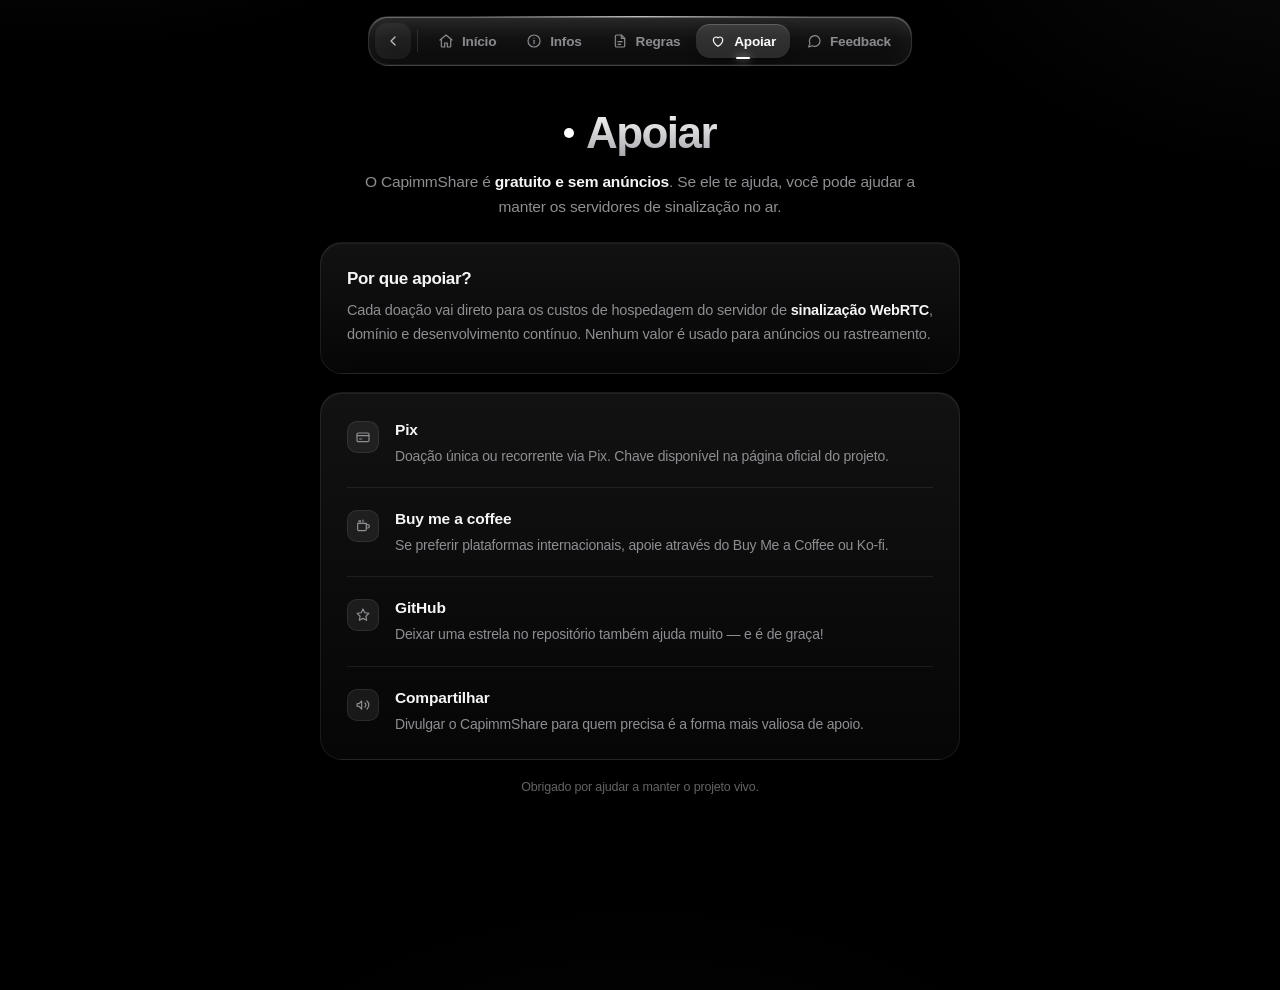
==== commit f2e0b1f3: "Update apoiar.html" ====
--- a/apoiar.html
+++ b/apoiar.html
@@ -4,7 +4,103 @@
 <meta charset="UTF-8">
 <meta name="viewport" content="width=device-width, initial-scale=1.0, viewport-fit=cover">
 <title>CapimmShare — Apoiar o projeto</title>
-<link rel="stylesheet" href="style.css">
+<style>
+  *,*::before,*::after{box-sizing:border-box;margin:0;padding:0}
+  :root{
+    --white:#fff;--text:#f5f5f7;--muted:#8e8e93;--dim:#636366;
+    --stroke:rgba(255,255,255,0.08);
+    --ease-out:cubic-bezier(0.16,1,0.3,1);
+    --ease-apple:cubic-bezier(0.32,0.72,0,1);
+    --ease-smooth:cubic-bezier(0.4,0,0.2,1);
+  }
+  html,body{height:100%}
+  body{
+    font-family:-apple-system,BlinkMacSystemFont,'SF Pro Display','Inter','Segoe UI',Roboto,sans-serif;
+    color:var(--text);background:#000;min-height:100dvh;
+    -webkit-font-smoothing:antialiased;-moz-osx-font-smoothing:grayscale;
+    letter-spacing:-0.011em;overflow-x:hidden;position:relative;
+  }
+  body::before{
+    content:'';position:fixed;inset:-20%;pointer-events:none;z-index:0;
+    background:
+      radial-gradient(900px 620px at 18% -12%, rgba(255,255,255,0.09), transparent 62%),
+      radial-gradient(760px 540px at 88% 4%, rgba(255,255,255,0.05), transparent 58%),
+      radial-gradient(900px 700px at 50% 118%, rgba(255,255,255,0.035), transparent 60%);
+    animation:ambient 24s var(--ease-smooth) infinite alternate;
+  }
+  @keyframes ambient{
+    0%{transform:translate3d(0,0,0) scale(1);opacity:1}
+    100%{transform:translate3d(0,-2.5%,0) scale(1.05);opacity:.85}
+  }
+  .page{
+    position:relative;z-index:1;min-height:100dvh;
+    display:flex;flex-direction:column;align-items:center;
+    padding:20px 20px 48px;gap:18px;
+    max-width:680px;margin:0 auto;width:100%;
+  }
+  .page > *{animation:rise .9s var(--ease-out) both}
+  .page > *:nth-child(1){animation-delay:.05s}
+  .page > *:nth-child(2){animation-delay:.15s}
+  .page > *:nth-child(3){animation-delay:.25s}
+  .page > *:nth-child(4){animation-delay:.35s}
+  @keyframes rise{from{opacity:0;transform:translateY(16px)}to{opacity:1;transform:translateY(0)}}
+
+  .hero{text-align:center;display:flex;flex-direction:column;gap:14px;max-width:560px;margin:0 auto 4px}
+  .hero h1{
+    font-size:clamp(28px,5vw,44px);font-weight:700;letter-spacing:-0.035em;line-height:1.05;
+    display:flex;align-items:center;justify-content:center;gap:12px;
+    background:linear-gradient(180deg,#fff 0%,#a8a8ad 100%);
+    -webkit-background-clip:text;background-clip:text;-webkit-text-fill-color:transparent;color:transparent;
+  }
+  .hero h1 .dot{width:10px;height:10px;border-radius:50%;background:var(--white);flex:none;
+    animation:glowPulse 2.6s var(--ease-smooth) infinite}
+  @keyframes glowPulse{
+    0%{box-shadow:0 0 0 0 rgba(255,255,255,0.35)}
+    70%{box-shadow:0 0 0 14px rgba(255,255,255,0)}
+    100%{box-shadow:0 0 0 0 rgba(255,255,255,0)}
+  }
+  .hero p{color:var(--muted);font-size:15.5px;line-height:1.6}
+  .hero p strong{color:var(--text);font-weight:600}
+
+  .glass-card{
+    width:100%;
+    background:linear-gradient(180deg, rgba(255,255,255,0.07) 0%, rgba(255,255,255,0.025) 100%);
+    border:1px solid var(--stroke);border-radius:22px;
+    backdrop-filter:blur(40px) saturate(140%);
+    -webkit-backdrop-filter:blur(40px) saturate(140%);
+    box-shadow:
+      0 1px 0 0 rgba(255,255,255,0.06) inset,
+      0 30px 70px -34px rgba(0,0,0,0.95),
+      0 10px 30px -18px rgba(0,0,0,0.8);
+  }
+  .info-card{padding:26px;display:flex;flex-direction:column;gap:10px}
+  .info-card h2{font-size:17px;font-weight:600;letter-spacing:-0.02em}
+  .info-card p{font-size:14.5px;line-height:1.65;color:var(--muted)}
+  .info-card p strong{color:var(--text);font-weight:600}
+
+  .rules-card{padding:28px 26px 24px;display:flex;flex-direction:column;gap:22px}
+  .rule-item{
+    display:flex;gap:16px;align-items:flex-start;
+    padding-bottom:20px;border-bottom:1px solid var(--stroke);
+    transition:transform .4s var(--ease-apple);
+  }
+  .rule-item:last-child{border-bottom:none;padding-bottom:0}
+  .rule-item:hover{transform:translateX(4px)}
+  .rule-icon{
+    flex:none;width:32px;height:32px;border-radius:10px;
+    background:rgba(255,255,255,0.07);border:1px solid var(--stroke);
+    display:flex;align-items:center;justify-content:center;
+    color:var(--muted);
+    transition:background .3s var(--ease-out), color .3s var(--ease-out);
+  }
+  .rule-item:hover .rule-icon{background:rgba(255,255,255,0.12);color:var(--white)}
+  .rule-icon svg{width:16px;height:16px;display:block}
+  .rule-content{display:flex;flex-direction:column;gap:6px}
+  .rule-content h3{font-size:15.5px;font-weight:600;letter-spacing:-0.01em}
+  .rule-content p{font-size:14px;line-height:1.6;color:var(--muted)}
+
+  .footer-note{font-size:12.5px;color:var(--dim);text-align:center;line-height:1.5}
+</style>
 </head>
 <body>
   <main class="page">
@@ -20,31 +116,28 @@
 
     <section class="glass-card rules-card">
       <div class="rule-item">
-        <div class="rule-num">💜</div>
+        <div class="rule-icon"><svg viewBox="0 0 24 24" fill="none" stroke="currentColor" stroke-width="1.8" stroke-linecap="round" stroke-linejoin="round"><rect x="3" y="6" width="18" height="13" rx="2"/><path d="M3 10h18M7 15h3"/></svg></div>
         <div class="rule-content">
           <h3>Pix</h3>
           <p>Doação única ou recorrente via Pix. Chave disponível na página oficial do projeto.</p>
         </div>
       </div>
-
       <div class="rule-item">
-        <div class="rule-num">☕</div>
+        <div class="rule-icon"><svg viewBox="0 0 24 24" fill="none" stroke="currentColor" stroke-width="1.8" stroke-linecap="round" stroke-linejoin="round"><path d="M4 8h13v9a2 2 0 0 1-2 2H6a2 2 0 0 1-2-2z"/><path d="M17 10h2a2 2 0 0 1 0 5h-2"/><path d="M8 4v2M12 3v3M6 4v2"/></svg></div>
         <div class="rule-content">
           <h3>Buy me a coffee</h3>
           <p>Se preferir plataformas internacionais, apoie através do Buy Me a Coffee ou Ko-fi.</p>
         </div>
       </div>
-
       <div class="rule-item">
-        <div class="rule-num">⭐</div>
+        <div class="rule-icon"><svg viewBox="0 0 24 24" fill="none" stroke="currentColor" stroke-width="1.8" stroke-linecap="round" stroke-linejoin="round"><path d="m12 3 2.7 5.6 6.1.9-4.4 4.3 1 6.2-5.4-2.9-5.4 2.9 1-6.2L3.2 9.5l6.1-.9z"/></svg></div>
         <div class="rule-content">
           <h3>GitHub</h3>
           <p>Deixar uma estrela no repositório também ajuda muito — e é de graça!</p>
         </div>
       </div>
-
       <div class="rule-item">
-        <div class="rule-num">📣</div>
+        <div class="rule-icon"><svg viewBox="0 0 24 24" fill="none" stroke="currentColor" stroke-width="1.8" stroke-linecap="round" stroke-linejoin="round"><path d="M3 11v2a1 1 0 0 0 1 1h2l4 4V6L6 10H4a1 1 0 0 0-1 1z"/><path d="M15 9a4 4 0 0 1 0 6"/><path d="M18 6a8 8 0 0 1 0 12"/></svg></div>
         <div class="rule-content">
           <h3>Compartilhar</h3>
           <p>Divulgar o CapimmShare para quem precisa é a forma mais valiosa de apoio.</p>
@@ -52,9 +145,7 @@
       </div>
     </section>
 
-    <a href="https://capimmm.github.io/CapimmShare/" class="back-btn">← Voltar ao início</a>
-
-    <p class="footer-note">Obrigado por ajudar a manter o projeto vivo 💜</p>
+    <p class="footer-note">Obrigado por ajudar a manter o projeto vivo.</p>
   </main>
 
   <script src="navbar.js" defer></script>
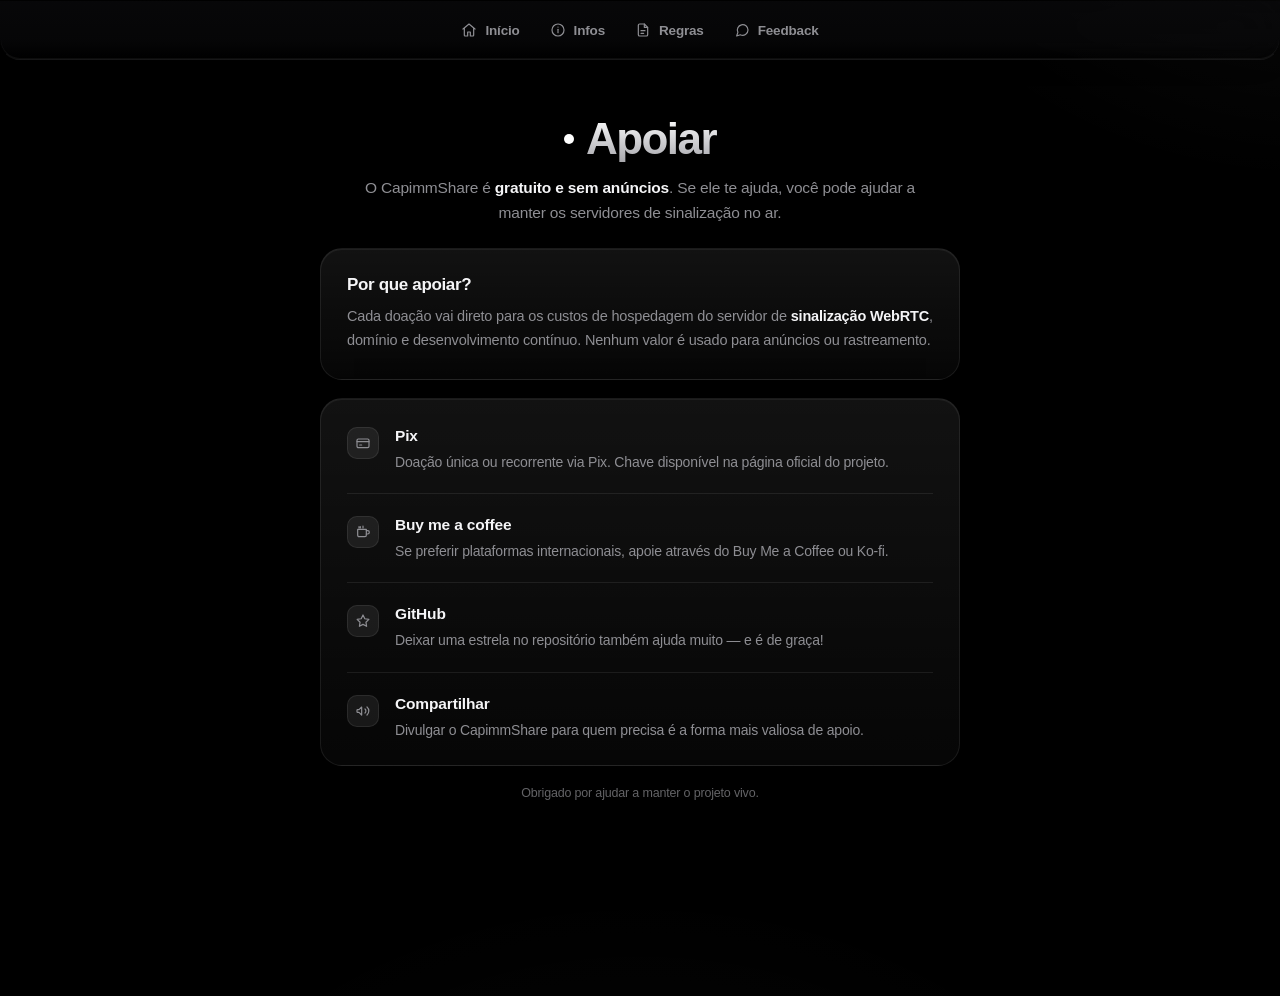
==== commit 018397ec: "Update apoiar.html" ====
--- a/apoiar.html
+++ b/apoiar.html
@@ -89,8 +89,7 @@
   .rule-icon{
     flex:none;width:32px;height:32px;border-radius:10px;
     background:rgba(255,255,255,0.07);border:1px solid var(--stroke);
-    display:flex;align-items:center;justify-content:center;
-    color:var(--muted);
+    display:flex;align-items:center;justify-content:center;color:var(--muted);
     transition:background .3s var(--ease-out), color .3s var(--ease-out);
   }
   .rule-item:hover .rule-icon{background:rgba(255,255,255,0.12);color:var(--white)}
